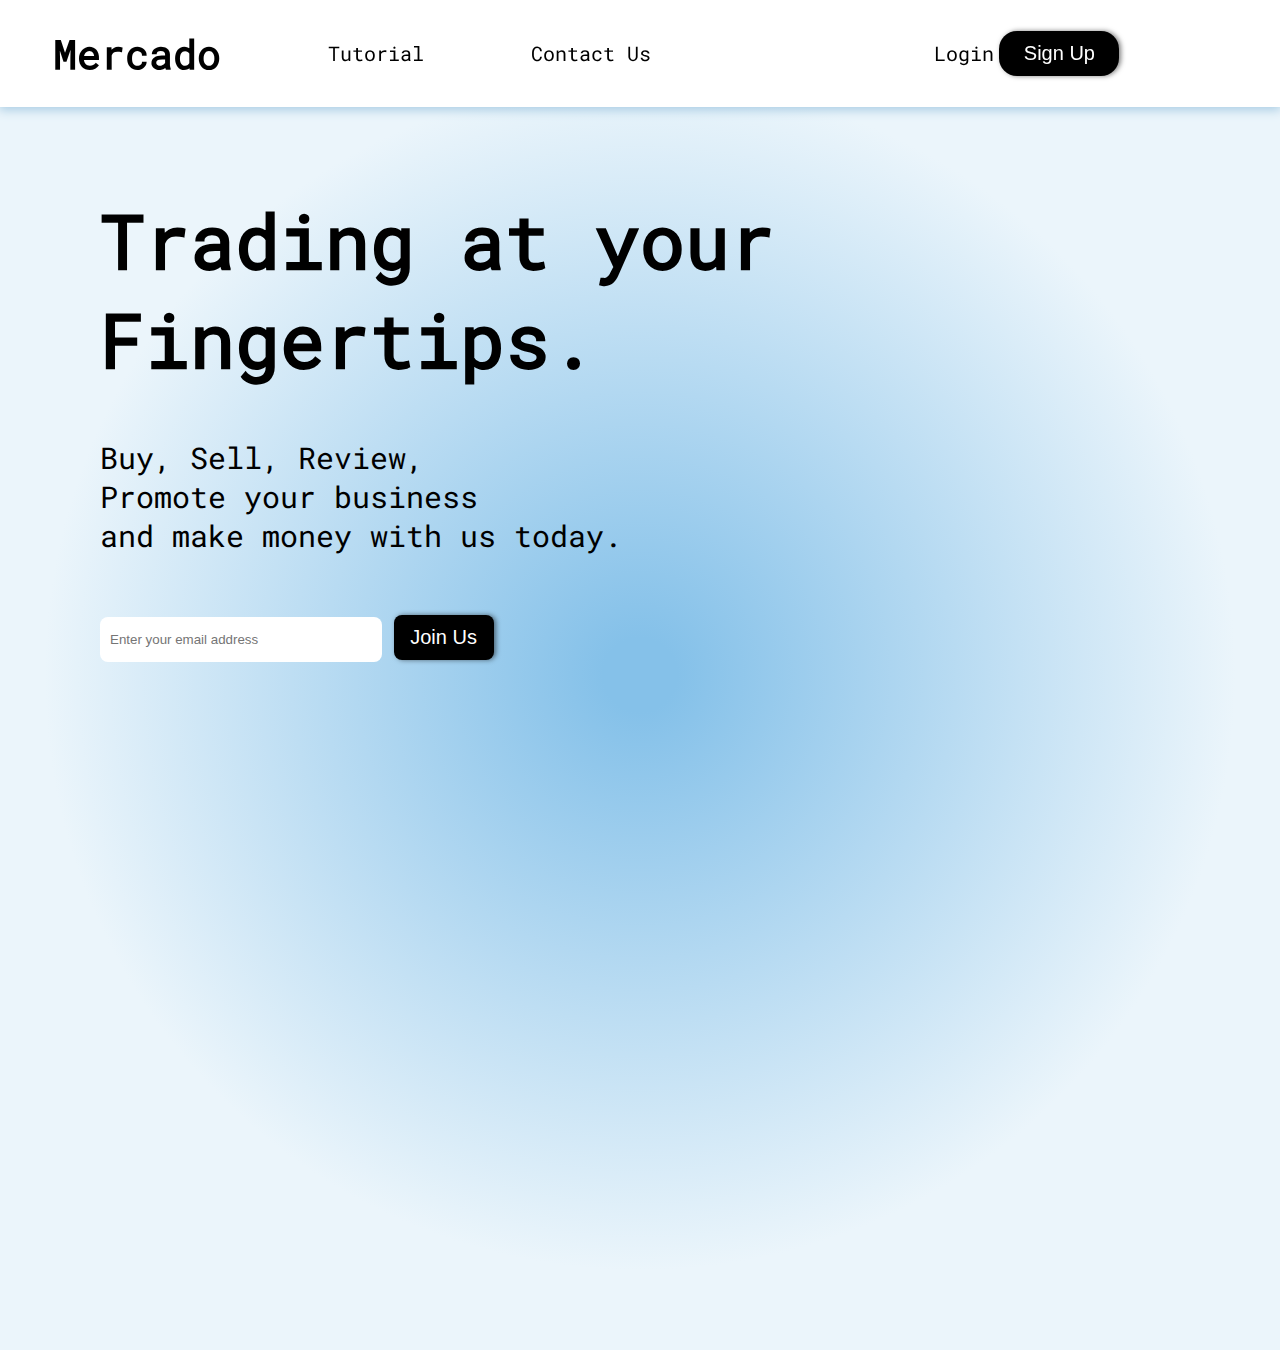
==== HTML/index.html @ 4ebc6c08 "HTML and CSS" ====
<!DOCTYPE html>
<html lang="en">
<head>
    <meta charset="UTF-8">
    <meta name="viewport" content="width=device-width, initial-scale=1.0">
    <title>Document</title>
</head>
<link rel="stylesheet" href="../CSS/index.css">
<link rel="stylesheet" href="../CSS/login.css">
<link rel="stylesheet" href="../CSS/signup.css">
<body>
    <!-- Welcome page -->
    <div class="welcome-page">
        <nav class="navbar">
            <div class="left-section">
                <div class="logo-section">
                    <div class="logo-image"></div>
                    <h1 class="logo">Mercado</h1>
                </div>

                <a href="" class="tutorial-link">Tutorial</a>
                <a href="" class="contact-us-link">Contact Us</a>
            </div>

            <div class="right-section">
                <div class="login-signup-button">
                    <a class="login-button" href="">Login</a>
                    <button class="signup-button">Sign Up</button>
                </div>
            </div>
        </nav>

        <section class="first-slide">
            <div class="left-welcome-page">
                <h1>Trading at your <br> Fingertips.</h1>
                <p>Buy, Sell, Review, <br> Promote your business
                <br> and make money with us today.</p>
                <form action="" class="join-us-today">
                    <input type="email" name="email-signup-welcome-page" placeholder="Enter your email address" required>
                    <button class="join-us-today-button">Join Us</button>
                </form>
            </div>
            <div class="right-slideshow">
    
            </div>

        </section>

    </div>
    <!-- Login -->
    <div class="Login">
        <a class="Login-close" href=""><img src="../ICONS/close(1).png" alt=""></a> 
        <div class="Login-top-text">
            <h1>Login</h1>
            <p class="Login-error-msg">Hey, Enter your details to sign in 
            <br> to your account</p>
        </div>
        <div class="Login-form">
            <form action="" method="get">
                <input type="email" name="email-login" placeholder="Enter your Email / Phone No" required>
                <input type="password" name="password-login" placeholder="Enter your Password" required>
                <button class="Login-button">Login</button>
            </form>
            <a href="">Forgot Password ?</a>
        </div>
        <p>--- or login with ---</p>
        <div class="or-sign-in-with">
            <button class="google"><img src="../ICONS/google-colored.png" alt=""><span>Google</span></button>
            <button class="apple"><img src="../ICONS/apple-logo.png" alt=""><span>Apple</span></button>
            <button class="facebook"><img src="../ICONS/facebook-colored.png" alt=""><span>Facebook</span></button>
        </div>
        <p class="alternate-signup">Don't have an account ? <a href=""><strong>Signup</strong></a></p>
    </div>
    <!-- Signup -->
    <div class="Signup">
        <a class="Signup-close" href=""><img src="../ICONS/close(1).png" alt=""></a> 
        <div class="Signup-top-text">
            <h1>Signup</h1>
            <p class="Signup-error-msg">Hey, Enter your personal details 
            <br> to create your account</p>
        </div>
        <div class="Signup-form">
            <form action="" method="get">
                <input type="text" name="fullname" placeholder="Enter your fullname" required>
                <input type="email" name="email-signup" placeholder="Enter your Email" required>
                <input type="tel" name="" pattern="^\+251\d{9}$" placeholder="Enter your Phone Number" required>
                <input type="password" name="password-signup" placeholder="Enter your Password" required>
                <input type="password" name="confirm-password-signup" placeholder="Confirm Password" required>
                <button class="Signup-button">Signup</button>
                <br>
            </form>
            <!-- <a href="">Having Trouble Signing Up ?</a> -->
        </div>
        <p class="alternate-login">Already have an account ? <a href=""><strong>Login</strong></a></p>
    </div>
    <script src="../JS/login-signup-container.js"></script>
    <script src="../JS/welcome-page.js"></script>
</body>
</html>
---- CSS/index.css ----
/*set height of first-slide to 75vh when you do tutorial and contact us*/
/*use iframe for tutorial */
/* use gradient generator for the rest of the slides */
*{
    box-sizing: border-box;
    /* outline: red dashed 1px; */
}

@font-face{
    font-family: 'Roboto-Mono';
    src:url('../FONT/Roboto-Mono/static/RobotoMono-Regular.ttf');
}

body{
    font-family: 'Roboto-Mono';
    font-size: 20px;
    padding: 0px;
    margin: 0px;
    /* background: rgb(133,193,233);
    background: linear-gradient(32deg, rgba(133,193,233,1) 10%, rgba(235,245,251,1) 64%);  */
    background-repeat: no-repeat;
    width: 100%;

}

.welcome-page .navbar{
    width: 100%;
    position: fixed;
    display: flex;
    font-size: 20px;
    background-color: #fff;
    box-shadow:  0 2px 10px 1px    #a9cce3   ;

}

.welcome-page .navbar a{
    text-decoration: none;
    color: black;
}

.welcome-page .navbar a:hover{
    color:  #2980b9;
    text-decoration: underline;
}

.welcome-page .navbar .left-section{
    width: 55%;
    display: flex;
    justify-content: space-around;
}

.welcome-page .navbar .left-section 
.tutorial-link, .contact-us-link{
    align-self: center;

}

.welcome-page .navbar .right-section{
    width: 45%;
    display: flex;
    justify-content: center;
    align-content: center;
}

.welcome-page .navbar .right-section 
.login-signup-button{
    width:20%;
    align-self: center;
    display: flex;
    justify-content: space-around;
    align-items: center;
}

.welcome-page .navbar .right-section 
.login-signup-button .signup-button{
    min-height: 45px;
    min-width: 120px;
    margin-left: 5px;
    border-radius: 18px;
    font-size: 20px;
    color: #fff;
    background-color: black;
    border: none;
    box-shadow: 2px 0px 5px rgba(0, 0, 0, 0.5);

}

.welcome-page .first-slide{
    height: 150vh; /*set height of first-slide to 75vh when you do tutorial and contact us*/
    padding-left: 100px;
    padding-top: 180px;
    background: rgb(133,193,233);
    background: radial-gradient(circle, rgba(133,193,233,1) 4%, rgba(235,245,251,1) 64%); 

}


.welcome-page .first-slide .left-welcome-page h1{
    font-size: 75px;
    margin-top: 10px;
}

.welcome-page .first-slide .left-welcome-page p{
    font-size: 30px;
    font-weight: lighter;
    margin-bottom: 60px;
}

.welcome-page .first-slide .left-welcome-page form input{
    min-width: 22vw;
    height: 5vh;
    margin-bottom: 15px;
    border-radius: 8px;
    border: none;
    padding: 10px;
}

.welcome-page .first-slide .left-welcome-page form .join-us-today-button{
    height: 5vh;
    width: 100px;
    border-radius: 8px;
    font-size: 20px;
    color: #fff;
    background-color: black;
    border: none;
    box-shadow: 2px 0px 5px rgba(0, 0, 0, 0.5);
}

@media(max-width: 700px){
    .welcome-page .navbar .left-section{
        width: 90%;
    }
    
    .welcome-page .navbar .right-section 
    .login-signup-button .signup-button{
        display: none;
    }
    .welcome-page .navbar .right-section 
    .login-signup-button .login-button{
        text-decoration: underline;
        font-weight: bold;
    }
}
---- CSS/login.css ----
*{
    box-sizing: border-box;
    /* outline: red dashed 1px;  */
}
@font-face{
    font-family: 'Roboto-Mono';
    src:url('../FONT/Roboto-Mono/static/RobotoMono-Regular.ttf');
}

.Login{
    background-color:  #ebf5fb  ;
    font-family: 'Roboto-Mono';
    box-shadow: 2px 2px 80px rgba(0, 0, 0, 0.3);
    border-radius: 15px;
    position: absolute;
    top:50px;
    left: 50%;
    transform: translateX(-50%);
    max-height: 68vh;
    max-width: 28vw;
    display: flex;
    flex-direction: column;
    padding: 10px;
    top:50px;
    display: none;
}

.Login .Login-close{
    align-self: end;
}

.Login .Login-close img{
    width: 30px;
    height: 30px;
}

.Login .Login-top-text{
    text-align: center;
    margin-bottom: 25px;
}

.Login .Login-form{
    margin-bottom: 20px;
    text-align: center;
}

.Login .Login-form form input{
    width: 22vw;
    height: 5vh;
    margin-bottom: 15px;
    border-radius: 8px;
    border: none;
    padding: 10px;
}
.Login .Login-form a{
    text-decoration: none;
    color: black;
    opacity: 0.7;
}

.Login .Login-form a:hover{
    color:  #2980b9;
    text-decoration: underline;
}

.Login .Login-button{
    height:5vh;
    width: 22vw;
    margin: 0 auto;
    margin-bottom: 15px;
    background-color: #a9cce3  ;
    border-radius: 8px;
    box-shadow: 2px 2px 4px rgba(0, 0, 0, 0.2);
    font-size: 20px;
}

.Login p{
    text-align: center;
}

.Login .or-sign-in-with{
    display: flex;
    justify-content: center;
    justify-content: space-around;
}
.Login .or-sign-in-with button{
    background-color: #fff;
    min-width: 150px;
    min-height: 60px;
    margin-bottom: 10px;
    /* border: 1px solid; */
    border-radius: 8px;
    box-shadow: 2px 2px 4px rgba(0, 0, 0, 0.2);
    display: flex;
    flex-direction: row;
    justify-content: space-around;
}

.Login .or-sign-in-with button span{
    align-self: center;
    font-size: 20px;
}
.Login .or-sign-in-with button img{
    width: 45px;
    height:45px;
    align-self: center;
    justify-self:left;
}

.Login .alternate-signup{
    margin-top: 45px
}

.Login .alternate-signup a{
    text-decoration: none;
    color: black;
}

.Login .alternate-signup a:hover{
    color:  #2980b9;
    text-decoration: underline;
    opacity: 1;
}

@media(max-width:1800px){
    .Login{
        min-width: 55vw;
        max-height: 79vh;
    }
    .Login .Login-form form input{
        min-width: 40vw;
    }
    .Login .or-sign-in-with{
        display: flex;
        flex-direction: column;
        align-items: center;
        align-content: space-around;
    }

    .Login .Login-button{
        min-width: 40vw;
    }


}
---- CSS/signup.css ----
*{
    box-sizing: border-box;
    /* outline: red dashed 1px; */
}
@font-face{
    font-family: 'Roboto-Mono';
    src:url('../FONT/Roboto-Mono/static/RobotoMono-Regular.ttf');
}

.Signup{
    background-color:  #ebf5fb  ;
    font-family: 'Roboto-Mono';
    box-shadow: 2px 2px 80px rgba(0, 0, 0, 0.3);
    border-radius: 15px;
    position:absolute;
    top:50px;
    left: 50%;
    transform: translateX(-50%);
    margin: 0 auto;
    max-height: 100vh;
    max-width: 30vw;
    display: flex;
    flex-direction: column;
    padding: 10px;
    display:none;
}

.Signup p{
    text-align: center;
}

.Signup .Signup-close{
    align-self: end;
}

.Signup .Signup-close img{
    max-width: 30px;
    max-height: 30px;
}

.Signup .Signup-top-text{
    text-align: center;
    margin-bottom: 25px;
}

.Signup .Signup-form{
    margin-bottom: 20px;
    text-align: center;
}

.Signup .Signup-form form input{
    width: 26vw;
    height: 5vh;
    margin-bottom: 15px;
    border-radius: 8px;
    border: none;
    padding: 10px;
}

/* .Signup .Signup-form a{
    text-decoration: none;
    opacity: 0.7;
}


.Signup .Signup-form a:hover{
    color:  #2980b9;
    text-decoration: underline;
    opacity:1
} */

.Signup .Signup-button{
    height:4vh;
    width:20vw;
    margin: 0 auto;
    margin-bottom: 15px;
    background-color: #a9cce3  ;
    border-radius: 8px;
    box-shadow: 2px 2px 4px rgba(0, 0, 0, 0.2);
    font-size: 20px;
}

.Signup .alternate-login{
    margin-top: 65px
}

.Signup .alternate-login a{
    text-decoration: none;
    color: black;
}

.Signup .alternate-login a:hover{
    color:  #2980b9;
    text-decoration: underline;
    opacity: 1;
}

@media(max-width:1600px){
    .Signup{
        min-width: 60vw;
        max-height: 100vh;
    }
    .Signup .Signup-form form input{
        min-width: 50vw;
    }
    .Signup .Signup-button{
        min-width: 50vw;
    }
}
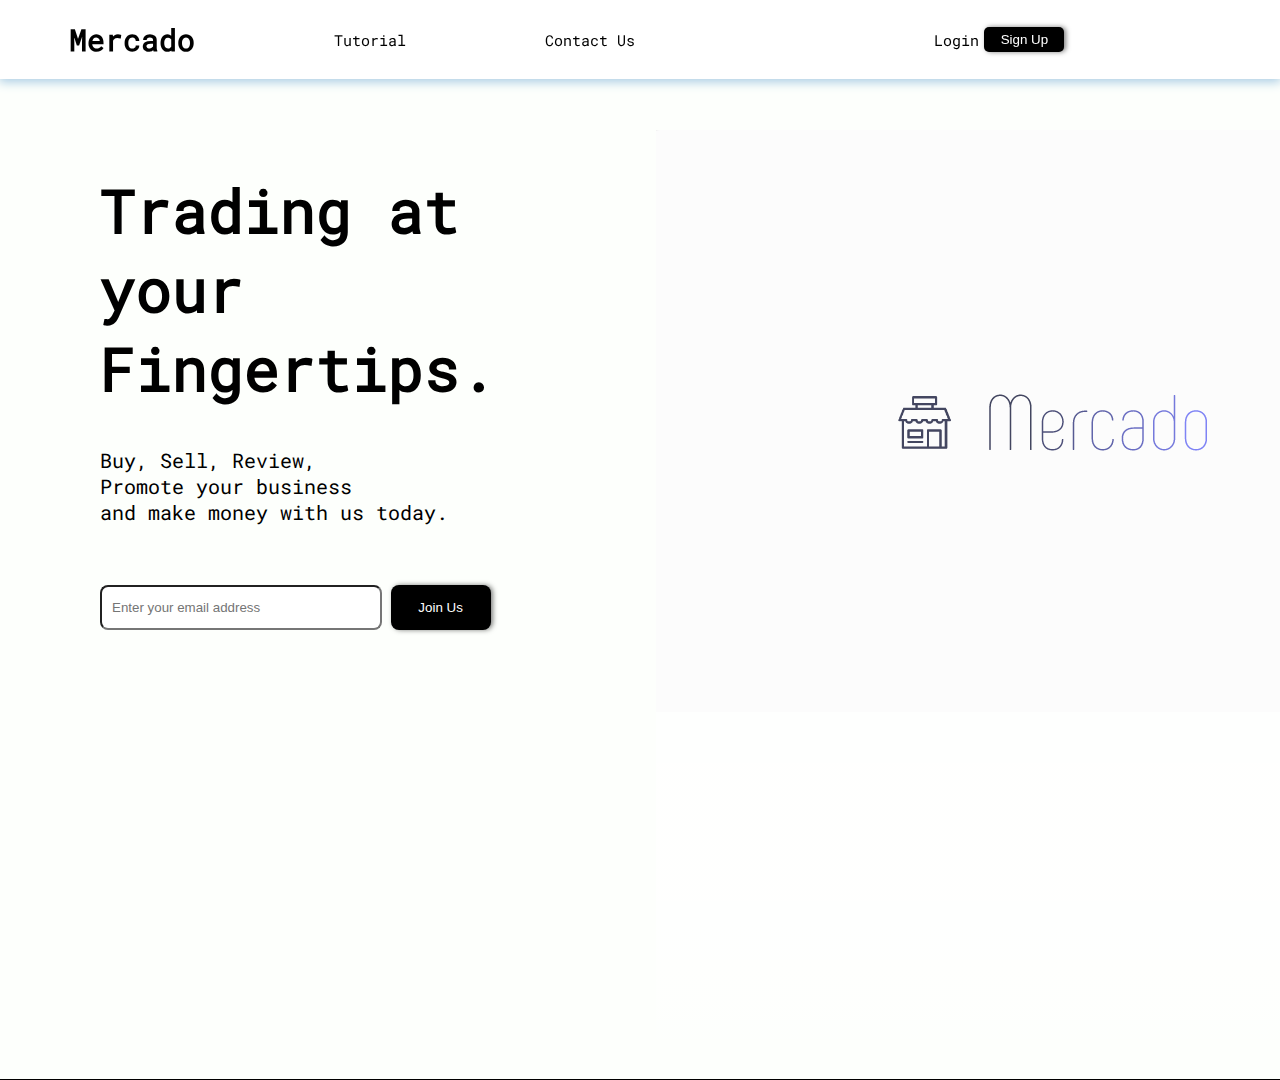
==== commit 1515deba: "last commit hopefully" ====
--- a/HTML/index.html
+++ b/HTML/index.html
@@ -40,11 +40,12 @@
                     <button class="join-us-today-button">Join Us</button>
                 </form>
             </div>
-            <div class="right-slideshow">
-    
+            <div class="right-welcome-page">
+                <img src="../IMAGES/Screenshot (789).png" alt="">
             </div>
+        </section>
 
-        </section>
+
 
     </div>
     <!-- Login -->
@@ -56,7 +57,7 @@
             <br> to your account</p>
         </div>
         <div class="Login-form">
-            <form action="" method="get">
+            <form action="" method="">
                 <input type="email" name="email-login" placeholder="Enter your Email / Phone No" required>
                 <input type="password" name="password-login" placeholder="Enter your Password" required>
                 <button class="Login-button">Login</button>
@@ -81,11 +82,11 @@
         </div>
         <div class="Signup-form">
             <form action="" method="get">
-                <input type="text" name="fullname" placeholder="Enter your fullname" required>
-                <input type="email" name="email-signup" placeholder="Enter your Email" required>
-                <input type="tel" name="" pattern="^\+251\d{9}$" placeholder="Enter your Phone Number" required>
-                <input type="password" name="password-signup" placeholder="Enter your Password" required>
-                <input type="password" name="confirm-password-signup" placeholder="Confirm Password" required>
+                <input type="text" name="fullname" placeholder="Enter your fullname" required autocomplete="off" >
+                <input type="email" name="email-signup" placeholder="Enter your Email" required autocomplete="off">
+                <input type="tel" name=""  placeholder="Enter your Phone Number (09)" required autocomplete="off">
+                <input type="password" name="password-signup" placeholder="Enter your Password" required autocomplete="off" >
+                <input type="password" name="confirm-password-signup" placeholder="Confirm Password" required autocomplete="off">
                 <button class="Signup-button">Signup</button>
                 <br>
             </form>
@@ -93,7 +94,8 @@
         </div>
         <p class="alternate-login">Already have an account ? <a href=""><strong>Login</strong></a></p>
     </div>
-    <script src="../JS/login-signup-container.js"></script>
-    <script src="../JS/welcome-page.js"></script>
+    <script src="../JS/login-container.js"></script>
+    <script src="../JS/signup-container.js"></script>
+    <script src="../JS/index.js"></script>
 </body>
 </html>--- a/CSS/index.css
+++ b/CSS/index.css
@@ -13,24 +13,21 @@
 
 body{
     font-family: 'Roboto-Mono';
-    font-size: 20px;
+    font-size: 15px;
     padding: 0px;
     margin: 0px;
-    /* background: rgb(133,193,233);
-    background: linear-gradient(32deg, rgba(133,193,233,1) 10%, rgba(235,245,251,1) 64%);  */
-    background-repeat: no-repeat;
     width: 100%;
-
+    /* z-index: 2; */
+    overflow-y: hidden;
 }
 
 .welcome-page .navbar{
     width: 100%;
     position: fixed;
+    z-index: 1;
     display: flex;
-    font-size: 20px;
     background-color: #fff;
     box-shadow:  0 2px 10px 1px    #a9cce3   ;
-
 }
 
 .welcome-page .navbar a{
@@ -73,11 +70,10 @@
 
 .welcome-page .navbar .right-section 
 .login-signup-button .signup-button{
-    min-height: 45px;
-    min-width: 120px;
+    min-height: 25px;
+    min-width: 80px;
     margin-left: 5px;
-    border-radius: 18px;
-    font-size: 20px;
+    border-radius: 5px;
     color: #fff;
     background-color: black;
     border: none;
@@ -86,23 +82,29 @@
 }
 
 .welcome-page .first-slide{
-    height: 150vh; /*set height of first-slide to 75vh when you do tutorial and contact us*/
+    height: 120vh; /*set height of first-slide to 75vh when you do tutorial and contact us*/
     padding-left: 100px;
-    padding-top: 180px;
-    background: rgb(133,193,233);
-    background: radial-gradient(circle, rgba(133,193,233,1) 4%, rgba(235,245,251,1) 64%); 
-
+    padding-top: 130px;
+    border-bottom: 0.5px solid black;
+    /* background: rgb(133,193,233);
+    background: radial-gradient(circle, rgba(133,193,233,1) 4%, rgba(235,245,251,1) 64%);  */
+    background-color: #fdfffc;
+    display: flex;
+    gap: 160px
 }
 
+.welcome-page .first-slide .left-welcome-page {
+    width: 50%;
+}
 
 .welcome-page .first-slide .left-welcome-page h1{
-    font-size: 75px;
-    margin-top: 10px;
+    font-size: 60px;
 }
 
 .welcome-page .first-slide .left-welcome-page p{
-    font-size: 30px;
+    font-size: 20px;
     font-weight: lighter;
+    margin-top: 10px;
     margin-bottom: 60px;
 }
 
@@ -111,20 +113,32 @@
     height: 5vh;
     margin-bottom: 15px;
     border-radius: 8px;
-    border: none;
+    /* border: none; */
     padding: 10px;
+    background-color: #fff;
 }
 
 .welcome-page .first-slide .left-welcome-page form .join-us-today-button{
     height: 5vh;
     width: 100px;
     border-radius: 8px;
-    font-size: 20px;
     color: #fff;
     background-color: black;
     border: none;
     box-shadow: 2px 0px 5px rgba(0, 0, 0, 0.5);
 }
+
+.welcome-page .first-slide .right-welcome-page{
+    background: linear-gradient(to top, transparent, white 20%);
+    border-radius: 5px;
+    opacity: 0.8;
+}
+
+.welcome-page .first-slide .right-welcome-page img{
+    position: relative;
+    z-index: 0;
+}
+
 
 @media(max-width: 700px){
     .welcome-page .navbar .left-section{
--- a/CSS/login.css
+++ b/CSS/login.css
@@ -8,21 +8,35 @@
 }
 
 .Login{
-    background-color:  #ebf5fb  ;
+    font-size: 15px;
+    background-color:  #fdfffc  ;
     font-family: 'Roboto-Mono';
     box-shadow: 2px 2px 80px rgba(0, 0, 0, 0.3);
     border-radius: 15px;
     position: absolute;
-    top:50px;
+    z-index: 1;
+    top:80px;
     left: 50%;
     transform: translateX(-50%);
-    max-height: 68vh;
-    max-width: 28vw;
+    max-height: 650px;
+    max-width: 600px;
     display: flex;
     flex-direction: column;
     padding: 10px;
-    top:50px;
+    overflow-y: scroll;
+    scrollbar-width: none;
+
     display: none;
+}
+
+.Login::-webkit-scrollbar {
+    width: 0.5rem;
+    background-color: #f1f1f1;
+}
+
+.Login::-webkit-scrollbar-thumb {
+    background-color: #888;
+    border-radius: 5px;
 }
 
 .Login .Login-close{
@@ -40,16 +54,17 @@
 }
 
 .Login .Login-form{
+    text-align: center;
     margin-bottom: 20px;
-    text-align: center;
 }
 
 .Login .Login-form form input{
-    width: 22vw;
+    background-color: #fff;
+    width: 80%;
     height: 5vh;
     margin-bottom: 15px;
+    border: 0.5px solid black;
     border-radius: 8px;
-    border: none;
     padding: 10px;
 }
 .Login .Login-form a{
@@ -65,13 +80,12 @@
 
 .Login .Login-button{
     height:5vh;
-    width: 22vw;
+    width: 80%;
     margin: 0 auto;
     margin-bottom: 15px;
-    background-color: #a9cce3  ;
+    background-color: #a9cce3;
     border-radius: 8px;
     box-shadow: 2px 2px 4px rgba(0, 0, 0, 0.2);
-    font-size: 20px;
 }
 
 .Login p{
@@ -81,12 +95,13 @@
 .Login .or-sign-in-with{
     display: flex;
     justify-content: center;
-    justify-content: space-around;
+    align-items: center;
+    gap: 15px;
 }
 .Login .or-sign-in-with button{
     background-color: #fff;
-    min-width: 150px;
-    min-height: 60px;
+    width: 100px;
+    height: 40px;
     margin-bottom: 10px;
     /* border: 1px solid; */
     border-radius: 8px;
@@ -98,17 +113,17 @@
 
 .Login .or-sign-in-with button span{
     align-self: center;
-    font-size: 20px;
 }
 .Login .or-sign-in-with button img{
-    width: 45px;
-    height:45px;
+    width: 25px;
+    height:25px;
     align-self: center;
     justify-self:left;
 }
 
 .Login .alternate-signup{
-    margin-top: 45px
+    margin-top: 45px;
+    font-size: 12px;
 }
 
 .Login .alternate-signup a{
@@ -122,24 +137,3 @@
     opacity: 1;
 }
 
-@media(max-width:1800px){
-    .Login{
-        min-width: 55vw;
-        max-height: 79vh;
-    }
-    .Login .Login-form form input{
-        min-width: 40vw;
-    }
-    .Login .or-sign-in-with{
-        display: flex;
-        flex-direction: column;
-        align-items: center;
-        align-content: space-around;
-    }
-
-    .Login .Login-button{
-        min-width: 40vw;
-    }
-
-
-}--- a/CSS/signup.css
+++ b/CSS/signup.css
@@ -8,17 +8,18 @@
 }
 
 .Signup{
-    background-color:  #ebf5fb  ;
+    background-color:  #fdfffc  ;
     font-family: 'Roboto-Mono';
     box-shadow: 2px 2px 80px rgba(0, 0, 0, 0.3);
     border-radius: 15px;
     position:absolute;
+    z-index: 1;
     top:50px;
     left: 50%;
     transform: translateX(-50%);
     margin: 0 auto;
-    max-height: 100vh;
-    max-width: 30vw;
+    height: 85vh;
+    width: 32vw;
     display: flex;
     flex-direction: column;
     padding: 10px;
@@ -53,7 +54,7 @@
     height: 5vh;
     margin-bottom: 15px;
     border-radius: 8px;
-    border: none;
+    border: 0.5px solid;
     padding: 10px;
 }
 
@@ -70,18 +71,14 @@
 } */
 
 .Signup .Signup-button{
-    height:4vh;
-    width:20vw;
+    height:5vh;
+    width:26vw;
     margin: 0 auto;
-    margin-bottom: 15px;
+    margin-bottom: 10px;
     background-color: #a9cce3  ;
     border-radius: 8px;
     box-shadow: 2px 2px 4px rgba(0, 0, 0, 0.2);
     font-size: 20px;
-}
-
-.Signup .alternate-login{
-    margin-top: 65px
 }
 
 .Signup .alternate-login a{
@@ -95,15 +92,15 @@
     opacity: 1;
 }
 
-@media(max-width:1600px){
+@media(max-width:1000px){
     .Signup{
-        min-width: 60vw;
-        max-height: 100vh;
+        min-width: 75vw;
+        max-height: 85vh;
     }
     .Signup .Signup-form form input{
-        min-width: 50vw;
+        min-width: 70vw;
     }
     .Signup .Signup-button{
-        min-width: 50vw;
+        min-width: 65vw;
     }
 }